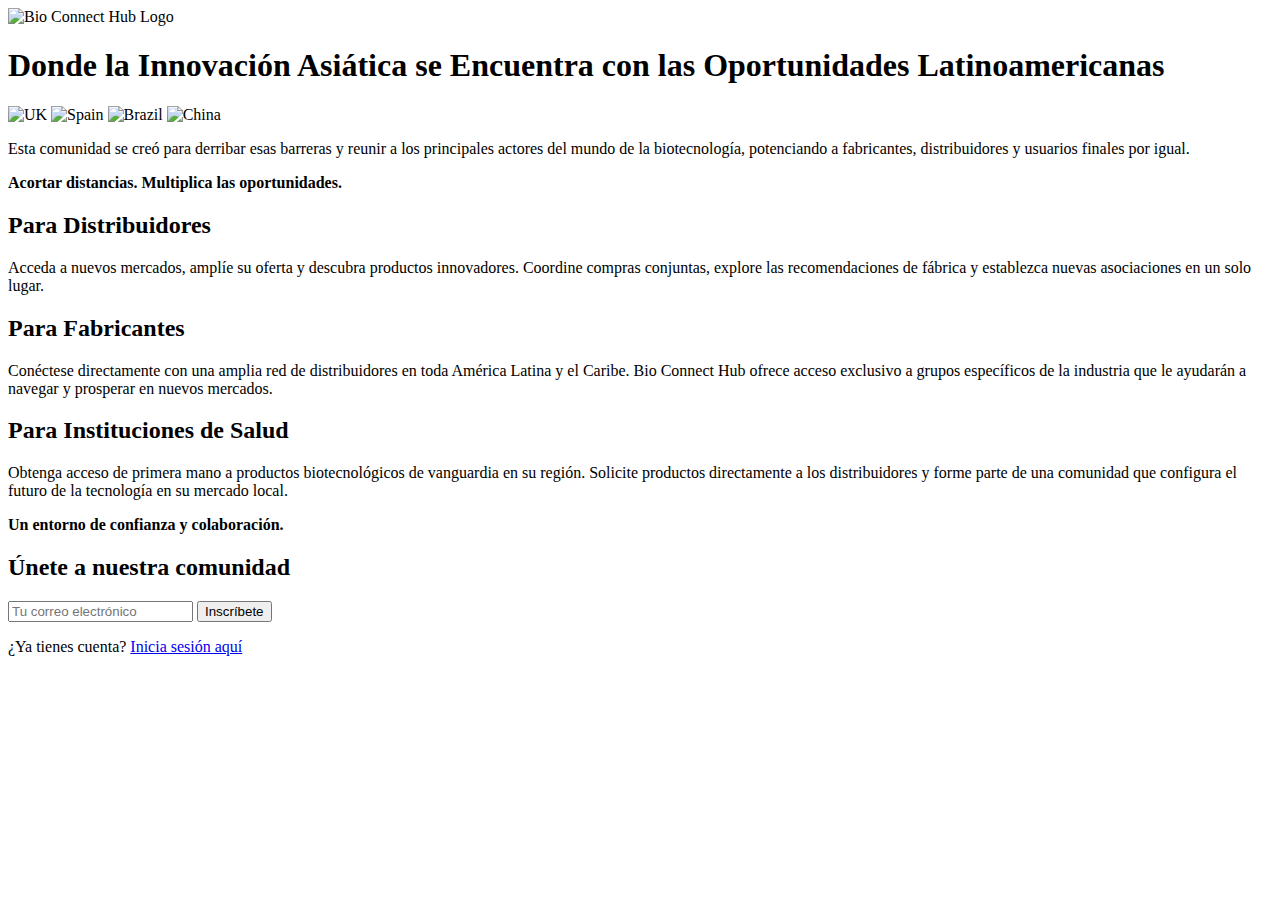
==== index.html @ 497927f4 "Rename body.html.erb to index.html" ====
<!DOCTYPE html>
<html lang="es">
<head>
    <meta charset="UTF-8">
    <meta name="viewport" content="width=device-width, initial-scale=1.0">
    <title>Bio Connect Hub - Innovación Asiática y Oportunidades Latinoamericanas</title>
    <link href="https://fonts.googleapis.com/css2?family=Roboto:wght@400;700&display=swap" rel="stylesheet">
    <link rel="stylesheet" href="https://raw.githubusercontent.com/bio-connect-hub/bio-connect-hub-landings/refs/heads/main/styles.css">
</head>
<body>
    <!-- Encabezado -->
    <header class="header">
        <div class="logo-container">
            <img src="https://raw.githubusercontent.com/bio-connect-hub/bio-connect-hub-landings/refs/heads/main/logo.png" alt="Bio Connect Hub Logo" class="logo">
        </div>
        <h1>Donde la Innovación Asiática se Encuentra con las Oportunidades Latinoamericanas</h1>
        <div class="language-icons">
            <img src="https://raw.githubusercontent.com/bio-connect-hub/bio-connect-hub-landings/refs/heads/main/uk-flag.png" alt="UK" class="flag-icon">
            <img src="https://raw.githubusercontent.com/bio-connect-hub/bio-connect-hub-landings/refs/heads/main/spain-flag.png" alt="Spain" class="flag-icon">
            <img src="https://raw.githubusercontent.com/bio-connect-hub/bio-connect-hub-landings/refs/heads/main/brazil-flag.png" alt="Brazil" class="flag-icon">
            <img src="https://raw.githubusercontent.com/bio-connect-hub/bio-connect-hub-landings/refs/heads/main/china-flag.png" alt="China" class="flag-icon">
        </div>
    </header>

    <!-- Descripción -->
    <section class="description">
        <p class="intro-text">
            Esta comunidad se creó para derribar esas barreras y reunir a los principales actores del mundo de la biotecnología, potenciando a fabricantes, distribuidores y usuarios finales por igual.
        </p>
        <p><strong>Acortar distancias. Multiplica las oportunidades.</strong></p>
        
        <div class="details">
            <h2>Para Distribuidores</h2>
            <p>Acceda a nuevos mercados, amplíe su oferta y descubra productos innovadores. Coordine compras conjuntas, explore las recomendaciones de fábrica y establezca nuevas asociaciones en un solo lugar.</p>
            <h2>Para Fabricantes</h2>
            <p>Conéctese directamente con una amplia red de distribuidores en toda América Latina y el Caribe. Bio Connect Hub ofrece acceso exclusivo a grupos específicos de la industria que le ayudarán a navegar y prosperar en nuevos mercados.</p>
            <h2>Para Instituciones de Salud</h2>
            <p>Obtenga acceso de primera mano a productos biotecnológicos de vanguardia en su región. Solicite productos directamente a los distribuidores y forme parte de una comunidad que configura el futuro de la tecnología en su mercado local.</p>
        </div>
        <p><strong>Un entorno de confianza y colaboración.</strong></p>
    </section>

    <!-- Formulario de Inscripción -->
    <section class="cta">
        <h2>Únete a nuestra comunidad</h2>
        <form action="registro.html" method="get">
            <input type="email" placeholder="Tu correo electrónico" name="email" required>
            <button type="submit">Inscríbete</button>
        </form>
    </section>

    <!-- Imagenes -->
    <section class="images">
        <!-- Espacio para agregar imágenes -->
    </section>

    <!-- Pie de página -->
    <footer>
        <p>¿Ya tienes cuenta? <a href="login.html">Inicia sesión aquí</a></p>
    </footer>
</body>
</html>
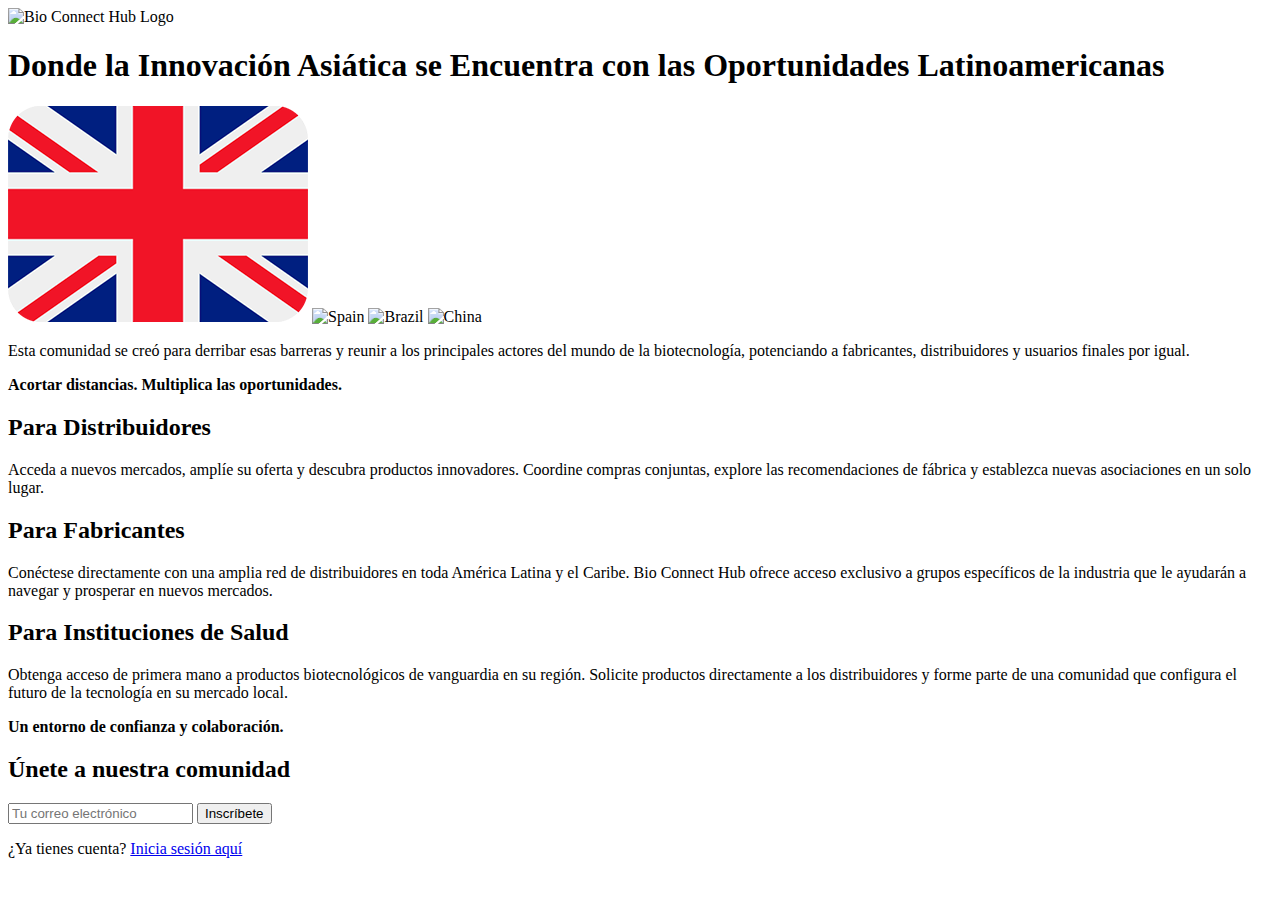
==== commit 291ccd4a: "Update index.html" ====
--- a/index.html
+++ b/index.html
@@ -15,7 +15,7 @@
         </div>
         <h1>Donde la Innovación Asiática se Encuentra con las Oportunidades Latinoamericanas</h1>
         <div class="language-icons">
-            <img src="https://raw.githubusercontent.com/bio-connect-hub/bio-connect-hub-landings/refs/heads/main/uk-flag.png" alt="UK" class="flag-icon">
+            <img src="uk-flag.png" alt="UK" class="flag-icon">
             <img src="https://raw.githubusercontent.com/bio-connect-hub/bio-connect-hub-landings/refs/heads/main/spain-flag.png" alt="Spain" class="flag-icon">
             <img src="https://raw.githubusercontent.com/bio-connect-hub/bio-connect-hub-landings/refs/heads/main/brazil-flag.png" alt="Brazil" class="flag-icon">
             <img src="https://raw.githubusercontent.com/bio-connect-hub/bio-connect-hub-landings/refs/heads/main/china-flag.png" alt="China" class="flag-icon">
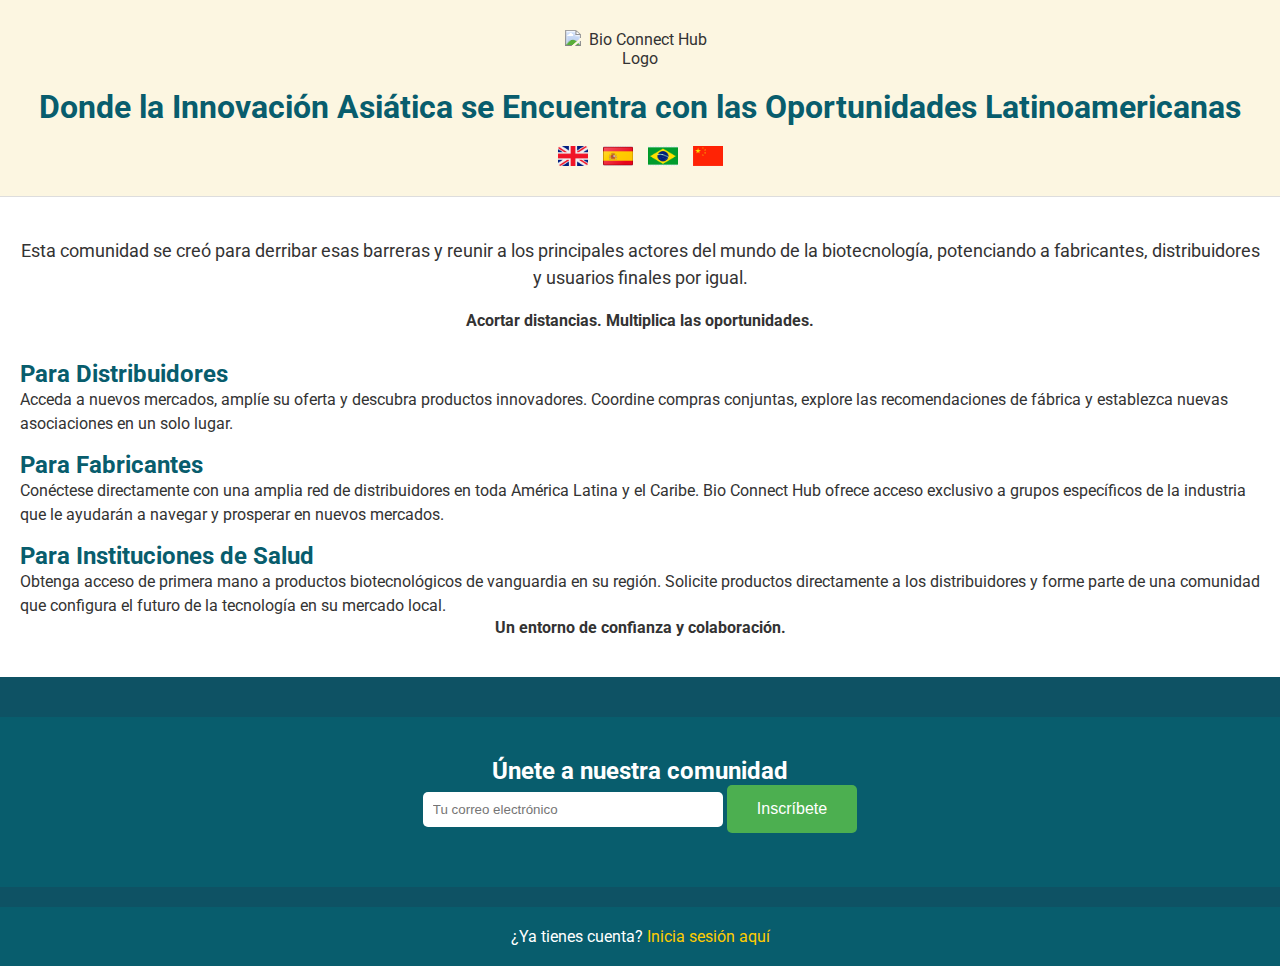
==== commit 42c3ff6a: "Update index.html" ====
--- a/index.html
+++ b/index.html
@@ -5,7 +5,7 @@
     <meta name="viewport" content="width=device-width, initial-scale=1.0">
     <title>Bio Connect Hub - Innovación Asiática y Oportunidades Latinoamericanas</title>
     <link href="https://fonts.googleapis.com/css2?family=Roboto:wght@400;700&display=swap" rel="stylesheet">
-    <link rel="stylesheet" href="https://raw.githubusercontent.com/bio-connect-hub/bio-connect-hub-landings/refs/heads/main/styles.css">
+    <link rel="stylesheet" href="styles.css">
 </head>
 <body>
     <!-- Encabezado -->
@@ -16,9 +16,9 @@
         <h1>Donde la Innovación Asiática se Encuentra con las Oportunidades Latinoamericanas</h1>
         <div class="language-icons">
             <img src="uk-flag.png" alt="UK" class="flag-icon">
-            <img src="https://raw.githubusercontent.com/bio-connect-hub/bio-connect-hub-landings/refs/heads/main/spain-flag.png" alt="Spain" class="flag-icon">
-            <img src="https://raw.githubusercontent.com/bio-connect-hub/bio-connect-hub-landings/refs/heads/main/brazil-flag.png" alt="Brazil" class="flag-icon">
-            <img src="https://raw.githubusercontent.com/bio-connect-hub/bio-connect-hub-landings/refs/heads/main/china-flag.png" alt="China" class="flag-icon">
+            <img src="spain-flag.png" alt="Spain" class="flag-icon">
+            <img src="brazil-flag.png" alt="Brazil" class="flag-icon">
+            <img src="china-flag.png" alt="China" class="flag-icon">
         </div>
     </header>
 
--- a/styles.css
+++ b/styles.css
@@ -0,0 +1,127 @@
+/* Reseteo de márgenes y padding */
+* {
+    margin: 0;
+    padding: 0;
+    box-sizing: border-box;
+}
+
+/* Body */
+body {
+    font-family: Roboto, Arial, sans-serif;
+    background-color: #0E5264;
+    color: #333;
+}
+
+/* Encabezado */
+.header {
+    text-align: center;
+    background-color: #fcf6e1;
+    padding: 30px;
+    border-bottom: 1px solid #ddd;
+}
+
+.logo {
+    max-width: 150px;
+    margin-bottom: 20px;
+}
+
+h1 {
+    font-size: 32px;
+    color: #085D6D;
+    margin-bottom: 20px;
+}
+
+/* Iconos de idioma */
+.language-icons {
+    display: flex;
+    justify-content: center;
+    gap: 15px;
+}
+
+.flag-icon {
+    width: 30px;
+    height: 20px;
+}
+
+/* Descripción */
+.description {
+    padding: 40px 20px;
+    text-align: center;
+    background-color: #ffffff;
+    margin-bottom: 40px;
+}
+
+.intro-text {
+    font-size: 18px;
+    line-height: 1.5;
+    margin-bottom: 20px;
+}
+
+.details {
+    text-align: left;
+    margin-top: 30px;
+}
+
+.details h2 {
+    font-size: 24px;
+    color: #085D6D;
+    margin-top: 15px;
+}
+
+.details p {
+    font-size: 16px;
+    line-height: 1.5;
+}
+
+/* CTA (Formulario de inscripción) */
+.cta {
+    background-color: #085D6D;
+    color: white;
+    text-align: center;
+    padding: 40px 20px;
+}
+
+.cta input[type="email"] {
+    padding: 10px;
+    width: 300px;
+    margin-bottom: 20px;
+    border: none;
+    border-radius: 5px;
+}
+
+.cta button {
+    background-color: #4CAF50;
+    color: white;
+    padding: 15px 30px;
+    border: none;
+    border-radius: 5px;
+    font-size: 16px;
+    cursor: pointer;
+}
+
+.cta button:hover {
+    background-color: #45a049;
+}
+
+/* Pie de página */
+footer {
+    text-align: center;
+    padding: 20px;
+    background-color: #085D6D;
+    color: white;
+}
+
+footer a {
+    color: #ffcc00;
+    text-decoration: none;
+}
+
+footer a:hover {
+    text-decoration: underline;
+}
+
+/* Sección de imágenes (vacía) */
+.images {
+    text-align: center;
+    margin: 20px 0;
+}
